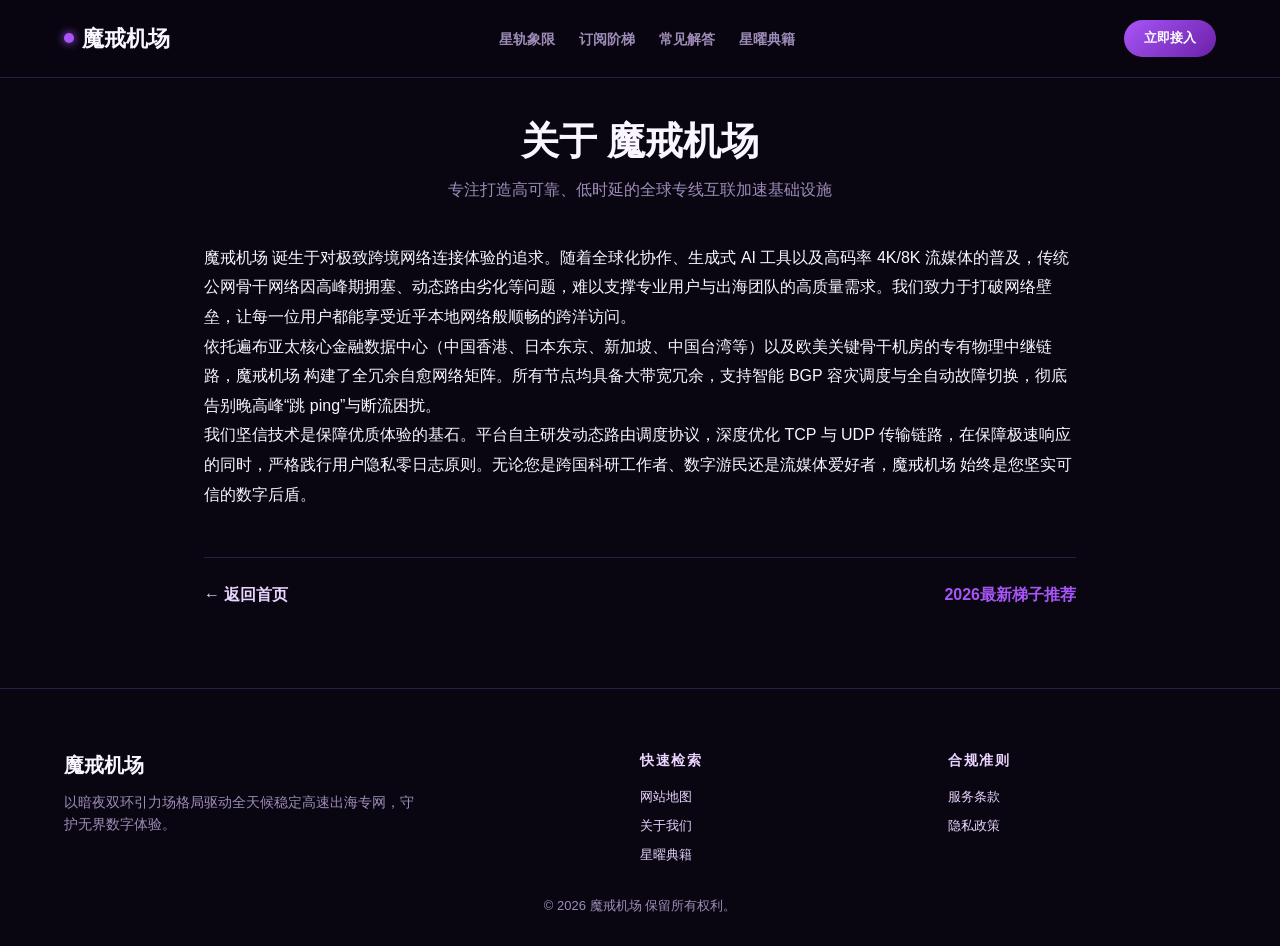
==== about.html @ d69c3776 "feat: deploy mojiecloud.lol landing page with full SEO suite" ====
<!DOCTYPE html>
<html lang="zh-CN">
<head>
  <meta charset="UTF-8">
  <meta name="viewport" content="width=device-width, initial-scale=1.0">
  <title>关于我们 - 魔戒机场官方品牌起源与网络愿景</title>
  <link rel="canonical" href="https://mojiecloud.lol/about.html">
  <link rel="stylesheet" href="style.css">
</head>
<body>
  
        
        <nav class="astral-nav-wrap">
          <div class="astral-container astral-nav-inner">
            <a href="index.html" class="astral-logo">
              <span class="astral-dot"></span>
              <span>魔戒机场</span>
            </a>
            <ul class="astral-menu">
              <li><a href="index.html#quadrant">星轨象限</a></li>
              <li><a href="index.html#plans">订阅阶梯</a></li>
              <li><a href="index.html#faq">常见解答</a></li>
              <li><a href="astral-lore.html">星曜典籍</a></li>
            </ul>
            <a href="https://ww012.twilightaff.com/#/?code=A56DH1Af" class="btn-astral-cta" target="_blank" rel="nofollow">立即接入</a>
          </div>
        </nav>
        
        <main style="max-width:920px; margin:40px auto; padding:0 24px; ">
          <header style="text-align:center; margin-bottom:40px;">
            <h1 style="font-size:38px; font-weight:900; line-height:1.25; margin-bottom:12px;">关于 魔戒机场</h1>
            <p style="color:var(--muted); font-size:16px;">专注打造高可靠、低时延的全球专线互联加速基础设施</p>
          </header>
          <div style="font-size:16px; line-height:1.85;">
            
        <p>魔戒机场 诞生于对极致跨境网络连接体验的追求。随着全球化协作、生成式 AI 工具以及高码率 4K/8K 流媒体的普及，传统公网骨干网络因高峰期拥塞、动态路由劣化等问题，难以支撑专业用户与出海团队的高质量需求。我们致力于打破网络壁垒，让每一位用户都能享受近乎本地网络般顺畅的跨洋访问。</p>
        <p>依托遍布亚太核心金融数据中心（中国香港、日本东京、新加坡、中国台湾等）以及欧美关键骨干机房的专有物理中继链路，魔戒机场 构建了全冗余自愈网络矩阵。所有节点均具备大带宽冗余，支持智能 BGP 容灾调度与全自动故障切换，彻底告别晚高峰“跳 ping”与断流困扰。</p>
        <p>我们坚信技术是保障优质体验的基石。平台自主研发动态路由调度协议，深度优化 TCP 与 UDP 传输链路，在保障极速响应的同时，严格践行用户隐私零日志原则。无论您是跨国科研工作者、数字游民还是流媒体爱好者，魔戒机场 始终是您坚实可信的数字后盾。</p>
        
          </div>
          <div style="margin-top:48px; padding-top:24px; border-top:1px solid var(--border); display:flex; justify-content:space-between; align-items:center;">
            <a href="index.html" style="font-weight:700;">← 返回首页</a>
            <a href="https://tizilab.net/paihang/" style="font-weight:700; color:var(--primary);" target="_blank">2026最新梯子推荐</a>
          </div>
        </main>
        
        <footer class="astral-footer">
          <div class="astral-container astral-footer-grid">
            <div>
              <h3 style="font-size:20px; margin-bottom:10px;">魔戒机场</h3>
              <p style="font-size:14px; color:var(--muted); max-width:360px;">以暗夜双环引力场格局驱动全天候稳定高速出海专网，守护无界数字体验。</p>
            </div>
            <div class="astral-footer-col">
              <h4>快速检索</h4>
              <ul>
                <li><a href="sitemap.html">网站地图</a></li>
                <li><a href="about.html">关于我们</a></li>
                <li><a href="astral-lore.html">星曜典籍</a></li>
              </ul>
            </div>
            <div class="astral-footer-col">
              <h4>合规准则</h4>
              <ul>
                <li><a href="terms.html">服务条款</a></li>
                <li><a href="privacy.html">隐私政策</a></li>
              </ul>
            </div>
          </div>
          <div style="text-align:center; font-size:13px; color:var(--muted); margin-top:30px;">
            © 2026 魔戒机场 保留所有权利。
          </div>
        </footer>
        
        
</body>
</html>
---- style.css ----
/* Archetype 8: Celestial Dual-Orbit Enclosure (mojiecloud.lol) */
:root {
  --primary: #a855f7;
  --secondary: #c084fc;
  --accent: #e9d5ff;
  --bg: #090611;
  --panel: #130d22;
  --border: #2c1b4d;
  --text: #faf5ff;
  --muted: #9e8cb8;
  --link-color: #e9d5ff;
}
* { box-sizing: border-box; margin: 0; padding: 0; }
body { background: var(--bg); color: var(--text); font-family: -apple-system, BlinkMacSystemFont, "Segoe UI", Roboto, sans-serif; line-height: 1.6; }
a { color: var(--link-color); text-decoration: none; }
a:visited { color: var(--link-color); }
a:hover { color: var(--primary); text-decoration: underline; }

/* Floating Astral Dock Nav */
.astral-nav-wrap { padding: 20px 0; border-bottom: 1px solid var(--border); background: rgba(9, 6, 17, 0.95); position: sticky; top: 0; z-index: 99; }
.astral-container { max-width: 1200px; margin: 0 auto; padding: 0 24px; }
.astral-nav-inner { display: flex; justify-content: space-between; align-items: center; }
.astral-logo { font-size: 22px; font-weight: 900; color: var(--text); display: flex; align-items: center; gap: 8px; }
.astral-dot { width: 10px; height: 10px; border-radius: 50%; background: var(--primary); box-shadow: 0 0 10px var(--primary); }
.astral-menu { list-style: none; display: flex; gap: 24px; }
.astral-menu a { font-size: 14px; font-weight: 600; color: var(--muted); }
.astral-menu a:hover { color: var(--accent); }
.btn-astral-cta { background: linear-gradient(135deg, var(--primary), #6b21a8); color: #fff !important; padding: 8px 20px; border-radius: 20px; font-weight: 700; font-size: 13px; text-decoration: none !important; }

/* Orbital Enclosure Hero */
.orbit-hero { padding: 80px 0 60px; display: grid; grid-template-columns: 1.1fr 0.9fr; gap: 48px; align-items: center; }
.orbit-hero-h1 { font-size: 48px; font-weight: 900; line-height: 1.2; margin-bottom: 20px; }
.orbit-hero-h1 span { color: var(--secondary); }
.orbit-hero-desc { font-size: 18px; color: var(--muted); margin-bottom: 32px; }

/* Quadrant Matrix 2x2 */
.quadrant-section { padding: 60px 0; border-top: 1px solid var(--border); border-bottom: 1px solid var(--border); }
.quadrant-grid { display: grid; grid-template-columns: 1fr 1fr; gap: 24px; max-width: 1000px; margin: 0 auto; }
.quadrant-card { background: var(--panel); border: 1px solid var(--border); border-radius: 16px; padding: 32px; }
.quadrant-card h3 { font-size: 20px; margin-bottom: 10px; color: var(--accent); }
.quadrant-card p { font-size: 14px; color: var(--muted); line-height: 1.6; }

/* Badge Circles Pricing */
.badge-pricing { display: grid; grid-template-columns: repeat(3, 1fr); gap: 24px; margin: 60px 0; }
.badge-price-card { background: var(--panel); border: 1px solid var(--border); border-radius: 24px; padding: 36px 28px; text-align: center; }
.badge-price-card.featured { border-color: var(--primary); background: linear-gradient(180deg, var(--panel), rgba(168, 85, 247, 0.1)); }
.badge-num { font-size: 38px; font-weight: 900; margin: 16px 0; }

/* Curved Cosmic Footer */
.astral-footer { padding: 60px 0 30px; border-top: 1px solid var(--border); margin-top: 80px; }
.astral-footer-grid { display: grid; grid-template-columns: 2fr 1fr 1fr; gap: 40px; }
.astral-footer-col h4 { font-size: 14px; text-transform: uppercase; letter-spacing: 1.5px; color: var(--accent); margin-bottom: 16px; }
.astral-footer-col ul { list-style: none; display: flex; flex-direction: column; gap: 8px; font-size: 13px; }

@media (max-width: 900px) {
  .orbit-hero { grid-template-columns: 1fr; text-align: center; }
  .quadrant-grid { grid-template-columns: 1fr; }
  .badge-pricing { grid-template-columns: 1fr; }
  .astral-footer-grid { grid-template-columns: 1fr; }
  .astral-menu { display: none; }
}


/* ==========================================================================
   Hero SVG Motion Core & Animation Keyframes (Guaranteed Visibility)
   ========================================================================== */
.motion-art-frame {
  width: 100% !important;
  max-width: 480px !important;
  min-height: 280px !important;
  margin: 0 auto !important;
  display: flex !important;
  justify-content: center !important;
  align-items: center !important;
  position: relative !important;
  flex-shrink: 0 !important;
}

.motion-svg {
  width: 100% !important;
  max-width: 480px !important;
  height: auto !important;
  min-height: 260px !important;
  display: block !important;
  overflow: visible !important;
  filter: drop-shadow(0 15px 35px rgba(0, 0, 0, 0.65)) !important;
}

@keyframes glowPulse {
  0%, 100% { transform: scale(1); opacity: 0.8; }
  50% { transform: scale(1.08); opacity: 1; }
}

@keyframes creamBounce {
  0%, 100% { transform: translateY(0); }
  50% { transform: translateY(-5px); }
}

@keyframes berryFloat {
  0%, 100% { transform: translateY(0) rotate(0deg); }
  50% { transform: translateY(-6px) rotate(4deg); }
}

@keyframes strawShake {
  0%, 100% { transform: rotate(0deg); }
  50% { transform: rotate(-2.5deg); }
}

@keyframes bubbleFloat {
  0% { transform: translateY(0); opacity: 0.25; }
  50% { opacity: 0.9; }
  100% { transform: translateY(-24px); opacity: 0; }
}

@keyframes ringFloat {
  0%, 100% { transform: translateY(0) rotate(-12deg); }
  50% { transform: translateY(-10px) rotate(-8deg); }
}

@keyframes runeShimmer {
  0%, 100% { opacity: 0.35; stroke-dashoffset: 0; }
  50% { opacity: 1; stroke-dashoffset: 24; }
}

@keyframes spinCW {
  from { transform: rotate(0deg); }
  to { transform: rotate(360deg); }
}

@keyframes spinCCW {
  from { transform: rotate(0deg); }
  to { transform: rotate(-360deg); }
}

@keyframes stepPulse {
  0%, 100% { opacity: 0.7; transform: translateY(0); }
  50% { opacity: 1; transform: translateY(-4px); }
}

@keyframes cloudDrift {
  0%, 100% { transform: translateX(0); }
  50% { transform: translateX(16px); }
}

@keyframes rayAscend {
  0% { stroke-dashoffset: 20; opacity: 0.2; }
  50% { opacity: 0.95; }
  100% { stroke-dashoffset: 0; opacity: 0.2; }
}

.glow-pulse { animation: glowPulse 4s ease-in-out infinite; transform-origin: center; }
.cream-bounce { animation: creamBounce 3.5s ease-in-out infinite; }
.berry-float { animation: berryFloat 3s ease-in-out infinite; transform-origin: 230px 85px; }
.straw-shake { animation: strawShake 4s ease-in-out infinite; transform-origin: 210px 250px; }
.bubble-float-1 { animation: bubbleFloat 3s ease-in-out infinite; }
.bubble-float-2 { animation: bubbleFloat 4.2s ease-in-out infinite 0.8s; }
.bubble-float-3 { animation: bubbleFloat 3.6s ease-in-out infinite 1.5s; }

.ring-float { animation: ringFloat 5s ease-in-out infinite; }
.rune-shimmer { animation: runeShimmer 3s ease-in-out infinite; }
.orbital-spin { animation: spinCW 25s linear infinite; transform-origin: 230px 180px; }
.ring-spin-cw { animation: spinCW 18s linear infinite; transform-origin: 230px 180px; }
.ring-spin-ccw { animation: spinCCW 24s linear infinite; transform-origin: 230px 180px; }

.step-pulse-1 { animation: stepPulse 3s ease-in-out infinite 0s; }
.step-pulse-2 { animation: stepPulse 3s ease-in-out infinite 0.7s; }
.step-pulse-3 { animation: stepPulse 3s ease-in-out infinite 1.4s; }
.step-pulse-4 { animation: stepPulse 3s ease-in-out infinite 2.1s; }
.cloud-drift-1 { animation: cloudDrift 6s ease-in-out infinite; }
.cloud-drift-2 { animation: cloudDrift 7s ease-in-out infinite 1s; }
.ray-ascend { animation: rayAscend 2.5s linear infinite; }
.crystal-spin { animation: spinCW 12s linear infinite; transform-origin: center; }
.mint-leaf-float { animation: berryFloat 4s ease-in-out infinite; transform-origin: 230px 95px; }

@media (prefers-reduced-motion: reduce) {
  * {
    animation-duration: 0.01ms !important;
    animation-iteration-count: 1 !important;
    transition-duration: 0.01ms !important;
  }
}
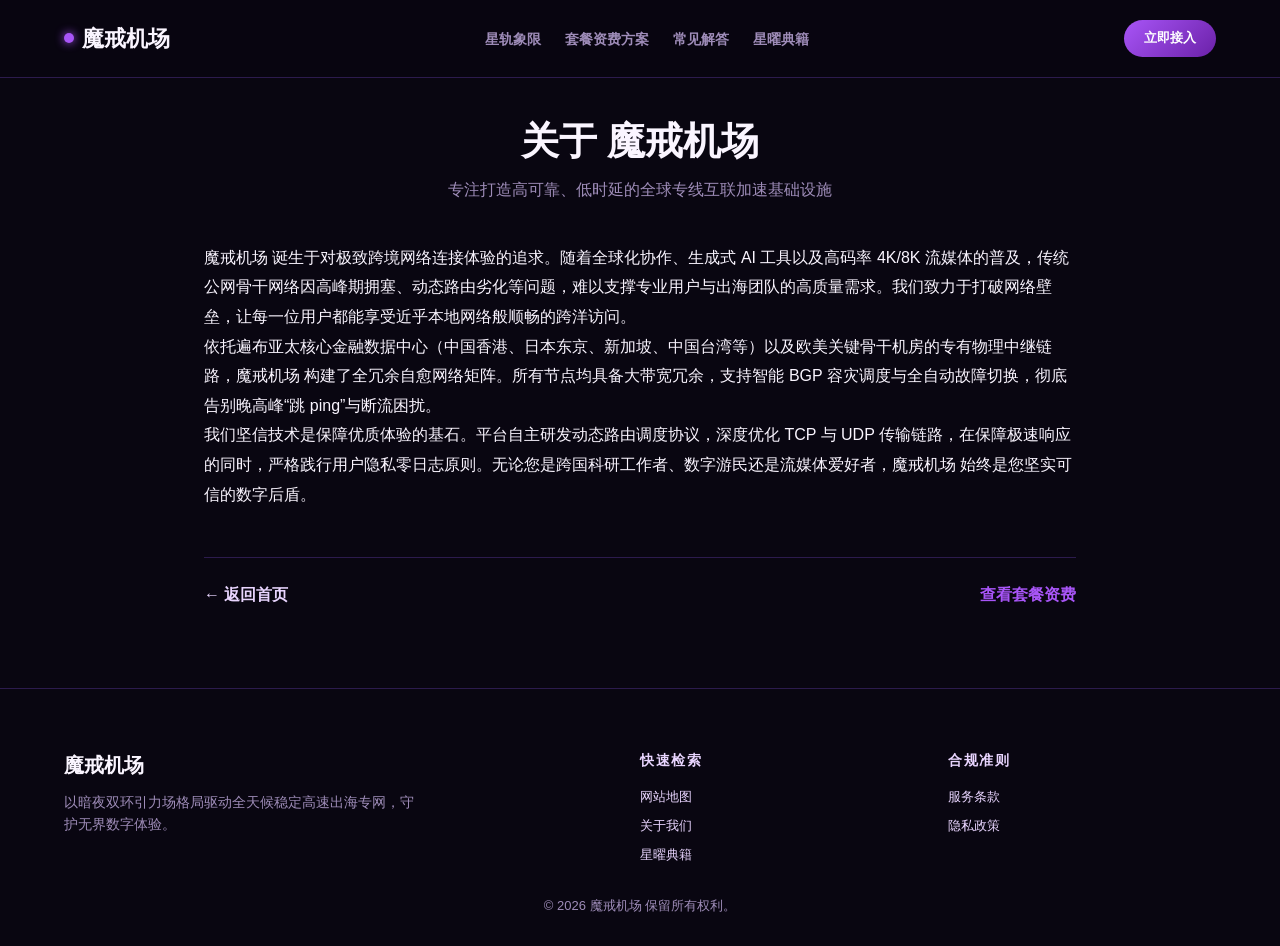
==== commit b8285912: "fix: remove external blog links, desensitize subscription terms, and align official landing page sty" ====
--- a/about.html
+++ b/about.html
@@ -18,7 +18,7 @@
             </a>
             <ul class="astral-menu">
               <li><a href="index.html#quadrant">星轨象限</a></li>
-              <li><a href="index.html#plans">订阅阶梯</a></li>
+              <li><a href="index.html#plans">套餐资费方案</a></li>
               <li><a href="index.html#faq">常见解答</a></li>
               <li><a href="astral-lore.html">星曜典籍</a></li>
             </ul>
@@ -40,7 +40,7 @@
           </div>
           <div style="margin-top:48px; padding-top:24px; border-top:1px solid var(--border); display:flex; justify-content:space-between; align-items:center;">
             <a href="index.html" style="font-weight:700;">← 返回首页</a>
-            <a href="https://tizilab.net/paihang/" style="font-weight:700; color:var(--primary);" target="_blank">2026最新梯子推荐</a>
+            <a href="#plans" style="font-weight:700; color:var(--primary);" target="_blank">查看套餐资费</a>
           </div>
         </main>
         
